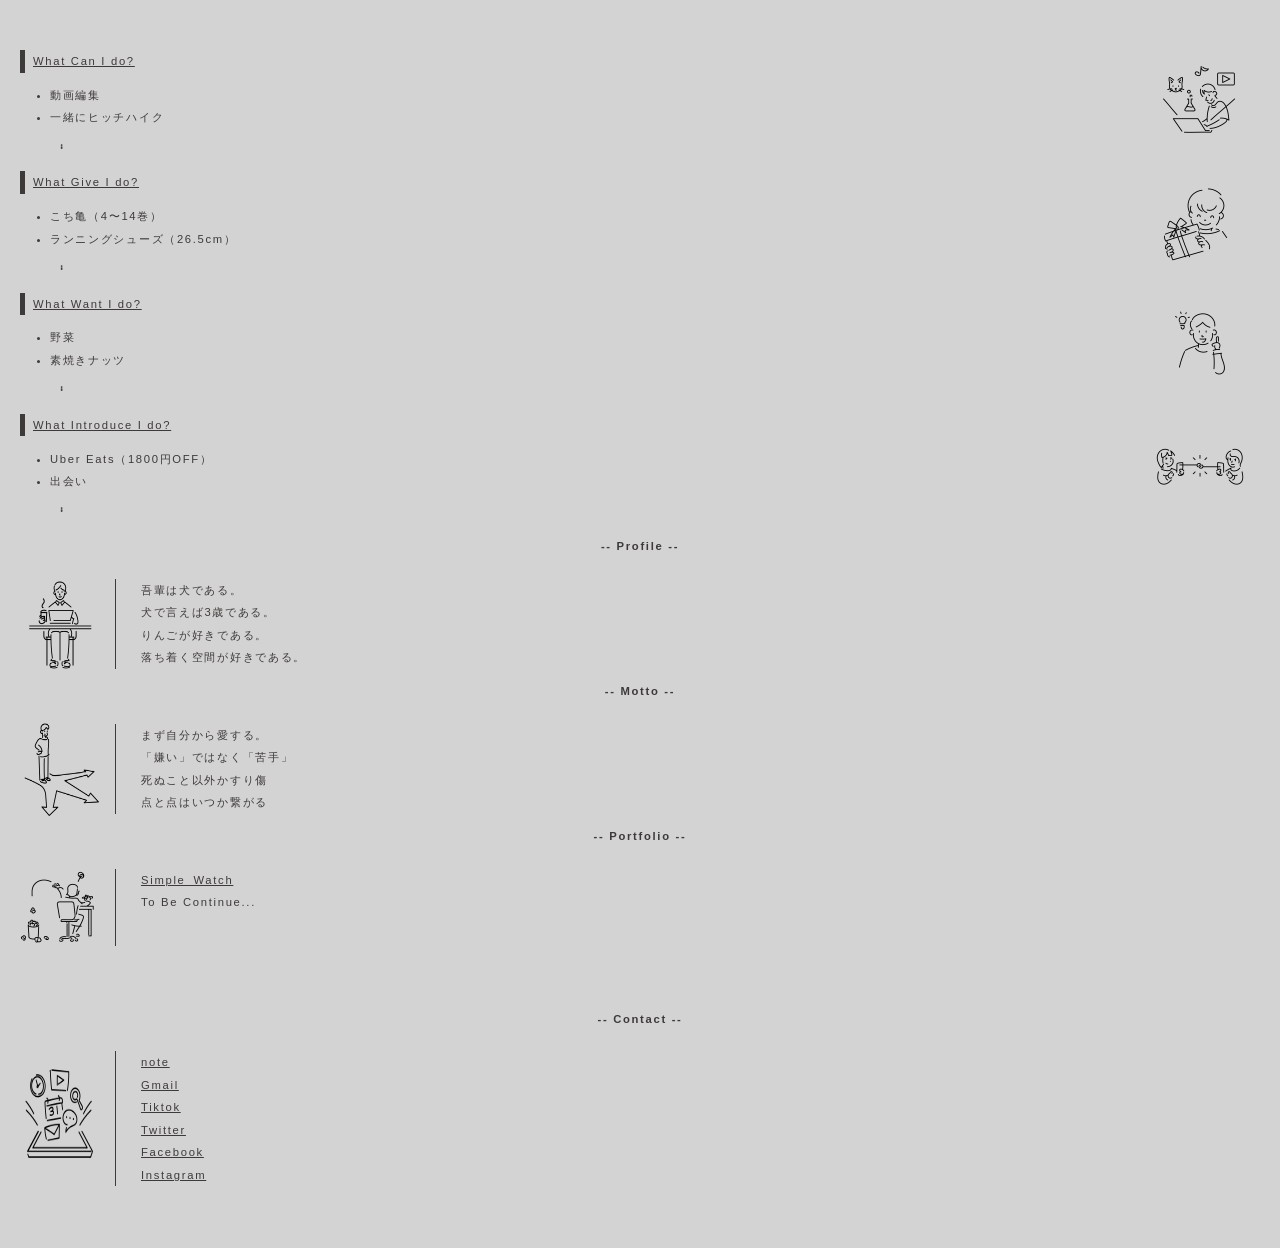
==== index.html @ 0bda2281 "Update index.html" ====
<!DOCTYPE html>
<html lang="ja">
<head>
  <meta charset="UTF-8">
  <meta http-equiv="X-UA-Compatible" content="IE=edge">
  <meta name="viewport" content="width=device-width, initial-scale=1.0">
  <link rel="stylesheet" href="css/style.css?2434542">
  <title>Keitaro</title>
</head>
<body>
  <header>
    <nav>
    <div class="theme">
      <a href="https://keitaro-code.github.io/cando/">
        What Can I do?
        <img src="img/SNS.png" alt="PC_task" class="right">
      </a>
    </div>
    <ul>
      <li>動画編集</li>
      <li>一緒にヒッチハイク</li>
      <span>・・・</span>
    </ul>

    <div class="theme">
      <a href="https://keitaro-code.github.io/give/">
      What Give I do?
      <img src="img/GIVE.png" alt="PC_task" width="25%" height="auto" class="right">
    </a>
    </div>
    <ul>
      <li>こち亀（4〜14巻）</li>
      <li>ランニングシューズ（26.5cm）</li>
      <span>・・・</span>
    </ul>

    <div class="theme">
      <a href="https://keitaro-code.github.io/want/">
        What Want I do?
        <img src="img/idea.png" alt="PC_task" width="25%" height="auto" class="right">
      </a>
    </div>
    <ul>
      <li>野菜</li>
      <li>素焼きナッツ</li>
      <span>・・・</span>
    </ul>
    
    
    <div class="profile_img_right">
      <div class="theme">
        <a href="https://keitaro-code.github.io/introduce/">
          What Introduce I do?
          <img src="img/introduce.png" alt="PC_task" width="25%" height="auto" class="right">
        </a>
      </div>
      <ul>
        <li>Uber Eats（1800円OFF）</li>
        <li>出会い</li>
        <span>・・・</span>
    </ul>
  </div>
</nav>
</header>

    <main>
      <div class="title_center">-- Profile --</div>
      <div class="profile_content">
        <img src="img/PC _task.png" alt="PC_task" width="25%" height="auto" class="img-left">
        <ul>
          <li>吾輩は犬である。</li>
          <li>犬で言えば3歳である。</li>
          <li>りんごが好きである。</li>
          <li>落ち着く空間が好きである。</li>
        </ul>        
      </div>
      

      <div class="title_center">-- Motto --</div>
      <div class="profile_content">
        <img src="img/Think.png" alt="PC_task" width="25%" height="auto" class="img-left">
        <ul>
          <li>まず自分から愛する。</li>
          <li>「嫌い」ではなく「苦手」</li>
          <li>死ぬこと以外かすり傷</li>
        <li>点と点はいつか繋がる</li>
        <li></li>
      </ul>
    </div>
    
    <div class="title_center">-- Portfolio --</div>
    <div class="profile_content">
      <img src="img/Portfolio.png" alt="Portfolio" width="25%" height="auto" class="img-left">
      <ul>
        <li><a href="https://keitaro-code.github.io/mysite/">Simple_Watch</a></li>
        <li>To Be Continue...</li>
        <li></li>
      <li></li>
      <li></li>
    </ul>
  </div>
  </main>
    
    <footer>
    <div class="title_center">-- Contact --</div>
    <div class="profile_content">
      <img src="img/App.png" alt="PC_task" width="25%" height="auto" class="img-left">
      <ul>
        <a href="https://note.com/keitaro_output"><li>note</a></li>
        <a href="https://mail.google.com/mail/?view=cm&tf=1&fs=1&to=helpyou.iwill1@gmail.com&su=%5BG%5D&body="><li>Gmail</a></li>
      <a href="https://www.tiktok.com/@blackmagic8881"><li>Tiktok</a></li>
      <a href="https://twitter.com/masuda_keitaro"><li>Twitter</a></li>
      <a href="https://www.facebook.com/"><li>Facebook</a></li>
      <a href="https://www.instagram.com/blackmagic88811/?hl=ja"><li>Instagram</a></li>

    </ul>
  </div>
  </footer>
    

  
</body>
</html>
---- css/style.css ----
*{
	float: none;
	position: static;

    color: #3e3a39;
    background: #d4d3d3;
    font-family: "TazuganeGothicStdN-Book", 'Hiragino Sans', 'ヒラギノ角ゴ ProN', 'Hiragino Kaku Gothic ProN', 'メイリオ', Meiryo, sans-serif;
    line-height: 2;
    letter-spacing: .15em;
    font-weight: 400;
    font-size: 11.25px;
    vertical-align: baseline; 
  }

  body {
    margin: 50px 10px;    
  }


  img {
    width: 100px;
    height: auto;    
  }
  
  .theme{
    margin-left: 10px;
    border-left: 5px solid #3e3a39;
    padding: 0 8px;
    margin-top: 20px;
    
}


  ul SPAN{
    writing-mode: vertical-rl;
    /* padding-left: 12px; */
    padding-top: 5px;
  }

  main{
    margin-top: 20px;
  }
  .title_center{
    text-align: center;
    font-weight: bold;
    margin-bottom: 10px;
  }

.right {
  float: right;
  margin-right:1%;
  
}

  .left{
    float: left;
  }
  
  .profile_content {
    display: flex;
    /* justify-content: center; */
  }
  
  .profile_content  li {
    list-style: none;
    position:relative;
    right: 15px;
    
  }
  .profile_content  ul {
    border-left: #3e3a39 solid 1px;
    margin-left: 5px;
  }
  
  footer{
    margin-top: 50px;
  }
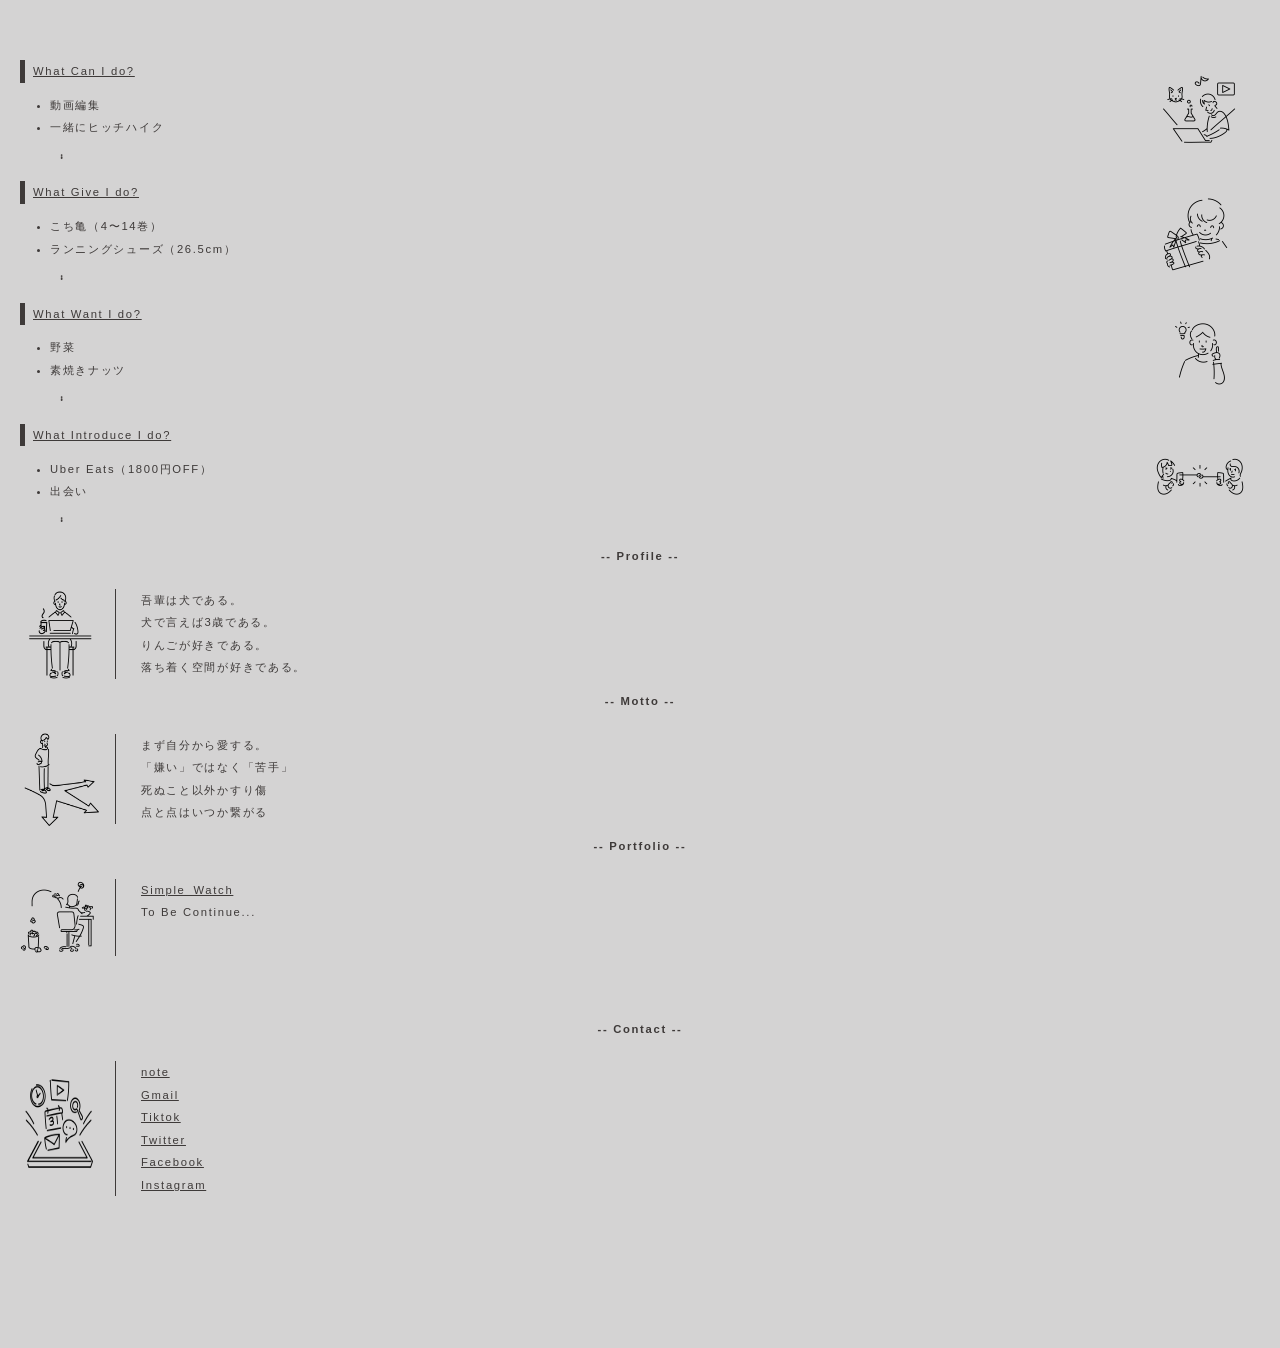
==== commit e32e1b29: "Add files via upload" ====
--- a/index.html
+++ b/index.html
@@ -4,10 +4,10 @@
   <meta charset="UTF-8">
   <meta http-equiv="X-UA-Compatible" content="IE=edge">
   <meta name="viewport" content="width=device-width, initial-scale=1.0">
-  <link rel="stylesheet" href="css/style.css?2434542">
+  <link rel="stylesheet" href="css/style.css?45343453">
   <title>Keitaro</title>
 </head>
-<body>
+<body id="body">  
   <header>
     <nav>
     <div class="theme">
@@ -25,7 +25,7 @@
     <div class="theme">
       <a href="https://keitaro-code.github.io/give/">
       What Give I do?
-      <img src="img/GIVE.png" alt="PC_task" width="25%" height="auto" class="right">
+      <img src="img/GIVE.png" alt="PC_task"  class="right">
     </a>
     </div>
     <ul>
@@ -37,7 +37,7 @@
     <div class="theme">
       <a href="https://keitaro-code.github.io/want/">
         What Want I do?
-        <img src="img/idea.png" alt="PC_task" width="25%" height="auto" class="right">
+        <img src="img/idea.png" alt="PC_task"  class="right">
       </a>
     </div>
     <ul>
@@ -51,7 +51,7 @@
       <div class="theme">
         <a href="https://keitaro-code.github.io/introduce/">
           What Introduce I do?
-          <img src="img/introduce.png" alt="PC_task" width="25%" height="auto" class="right">
+          <img src="img/introduce.png" alt="PC_task"  class="right">
         </a>
       </div>
       <ul>
@@ -66,7 +66,7 @@
     <main>
       <div class="title_center">-- Profile --</div>
       <div class="profile_content">
-        <img src="img/PC _task.png" alt="PC_task" width="25%" height="auto" class="img-left">
+        <img src="img/PC _task.png" alt="PC_task"  class="img-left">
         <ul>
           <li>吾輩は犬である。</li>
           <li>犬で言えば3歳である。</li>
@@ -78,7 +78,7 @@
 
       <div class="title_center">-- Motto --</div>
       <div class="profile_content">
-        <img src="img/Think.png" alt="PC_task" width="25%" height="auto" class="img-left">
+        <img src="img/Think.png" alt="PC_task"  class="img-left">
         <ul>
           <li>まず自分から愛する。</li>
           <li>「嫌い」ではなく「苦手」</li>
@@ -90,7 +90,7 @@
     
     <div class="title_center">-- Portfolio --</div>
     <div class="profile_content">
-      <img src="img/Portfolio.png" alt="Portfolio" width="25%" height="auto" class="img-left">
+      <img src="img/Portfolio.png" alt="Portfolio"  class="img-left">
       <ul>
         <li><a href="https://keitaro-code.github.io/mysite/">Simple_Watch</a></li>
         <li>To Be Continue...</li>
@@ -118,6 +118,6 @@
   </footer>
     
 
-  
+  <script src="js/main.js"></script>
 </body>
-</html>
+</html>
--- a/css/style.css
+++ b/css/style.css
@@ -15,8 +15,12 @@
   }
 
   body {
-    margin: 50px 10px;    
+    margin: 100px 10px;    
+    opacity: 0;
+    /* transform: translateY(16px); */
+    transition: all 1.5s;
   }
+
 
 
   img {
@@ -78,4 +82,8 @@
     margin-top: 50px;
   }
 
-  +  /* js */
+  .show {
+    opacity: 1;    
+    transform: translateY(-40px);
+  }
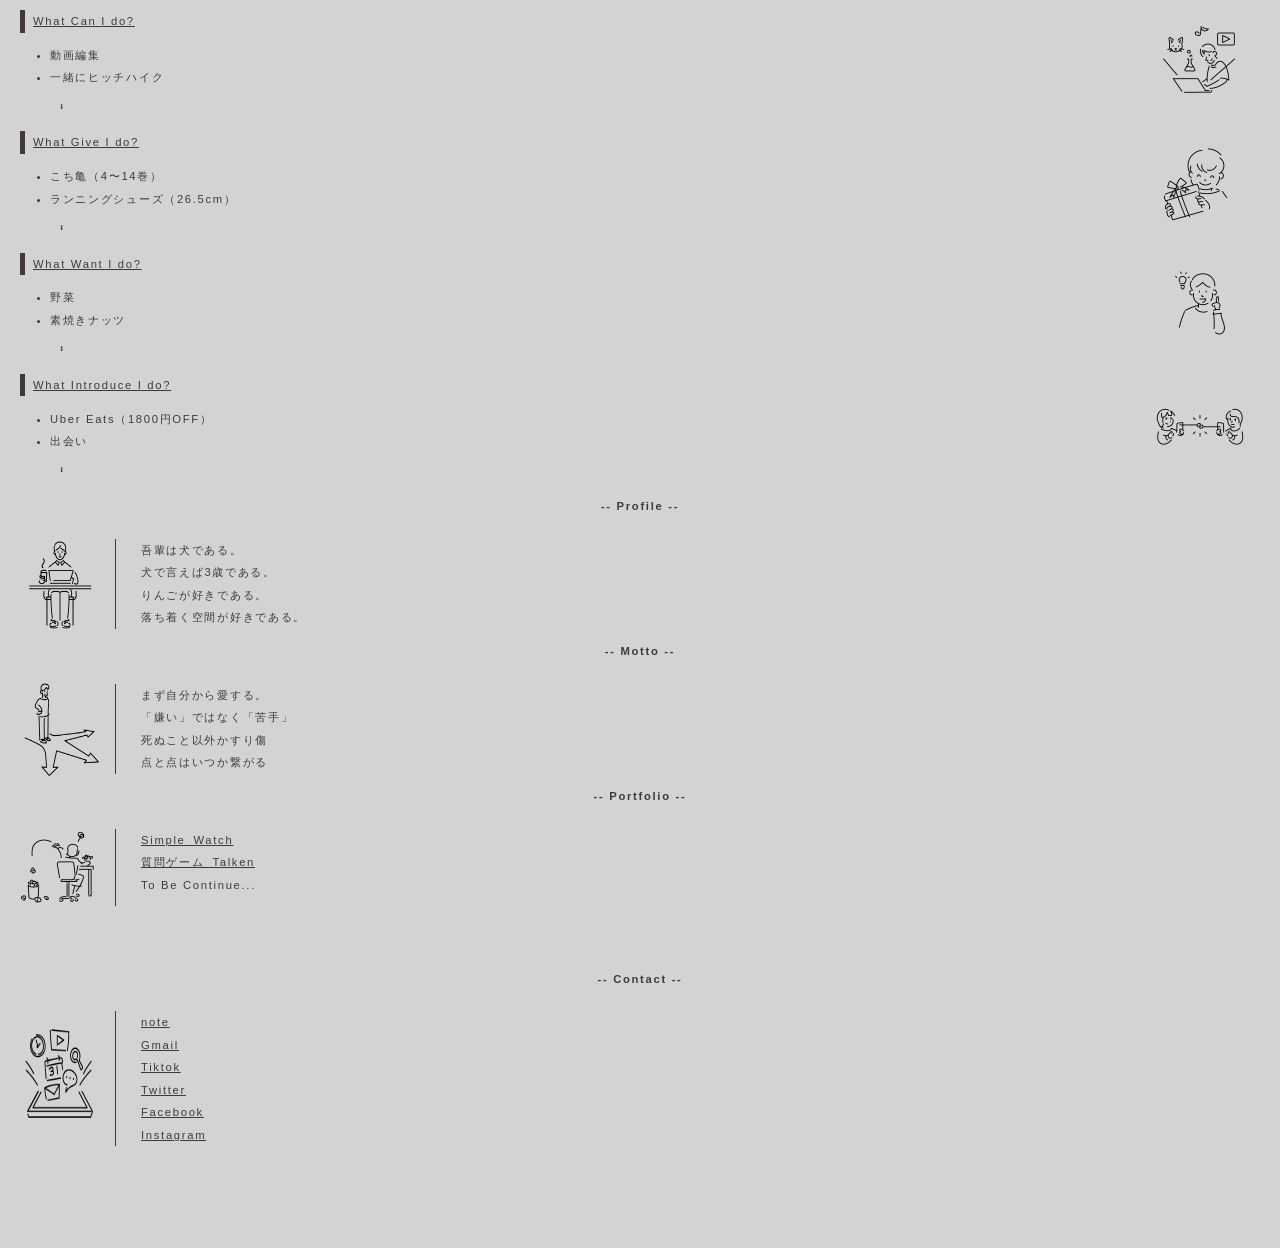
==== commit de190783: "OK" ====
--- a/index.html
+++ b/index.html
@@ -93,6 +93,7 @@
       <img src="img/Portfolio.png" alt="Portfolio"  class="img-left">
       <ul>
         <li><a href="https://keitaro-code.github.io/mysite/">Simple_Watch</a></li>
+        <li><a href="https://keitaro-code.github.io/talken/">質問ゲーム_Talken</a></li>
         <li>To Be Continue...</li>
         <li></li>
       <li></li>
--- a/css/style.css
+++ b/css/style.css
@@ -15,7 +15,7 @@
   }
 
   body {
-    margin: 100px 10px;    
+    margin: 50px 10px;    
     opacity: 0;
     /* transform: translateY(16px); */
     transition: all 1.5s;
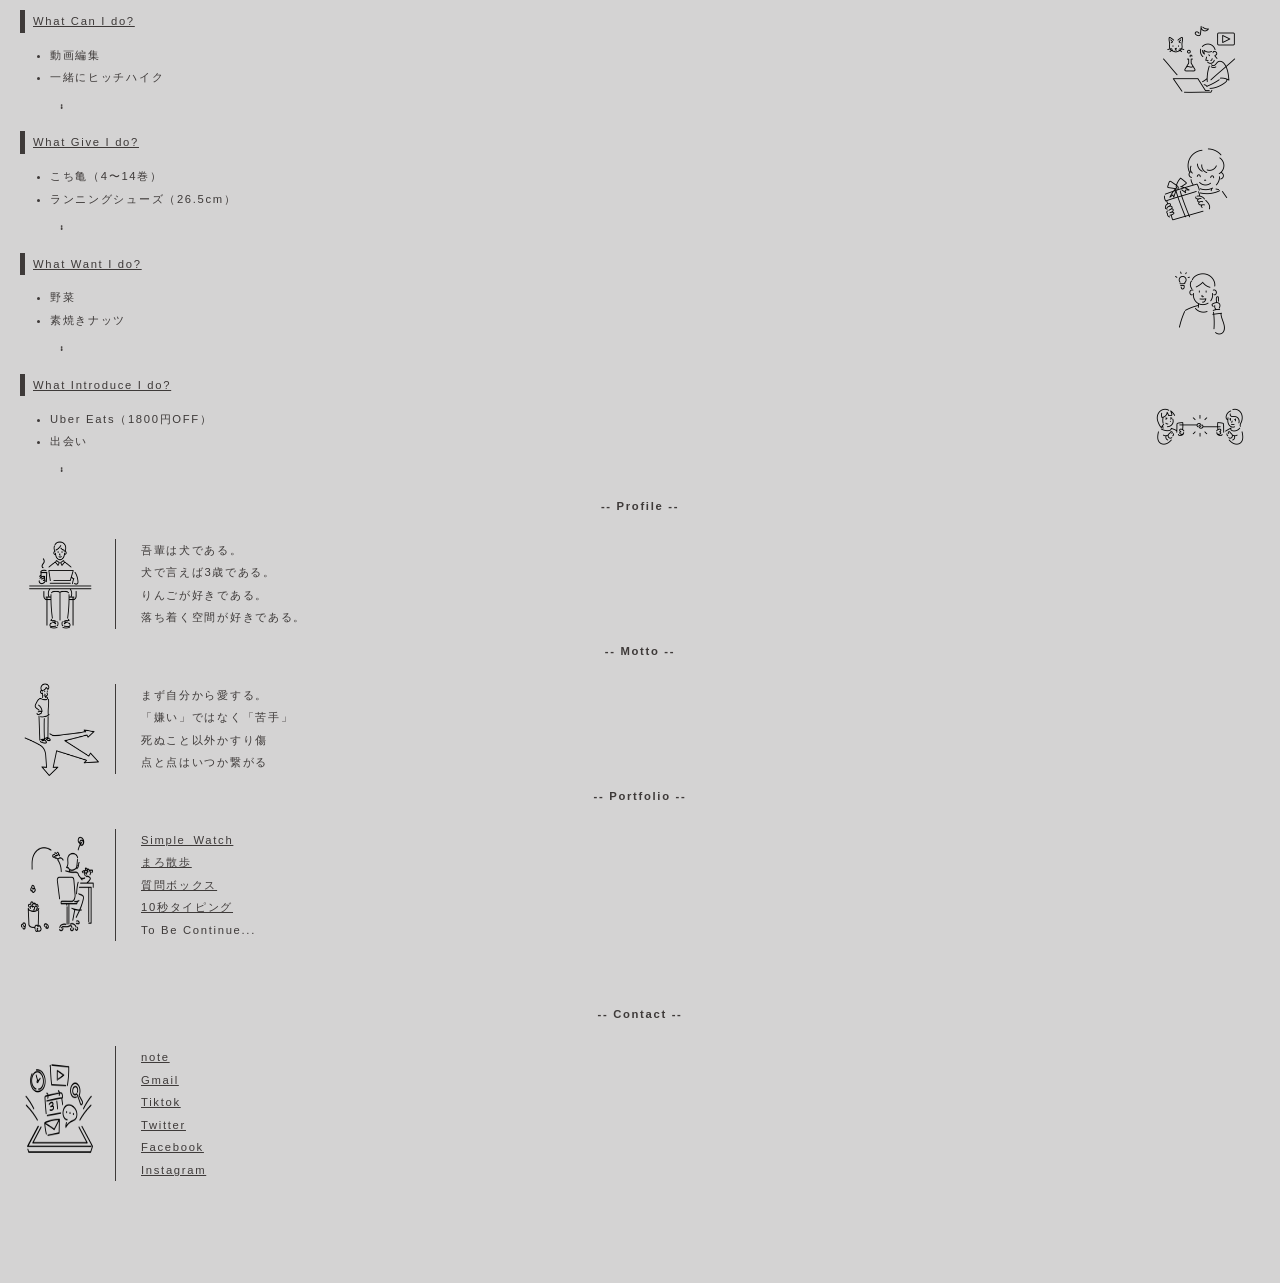
==== commit a42b26f0: "Add files via upload" ====
--- a/index.html
+++ b/index.html
@@ -93,7 +93,9 @@
       <img src="img/Portfolio.png" alt="Portfolio"  class="img-left">
       <ul>
         <li><a href="https://keitaro-code.github.io/mysite/">Simple_Watch</a></li>
-        <li><a href="https://keitaro-code.github.io/talken/">質問ゲーム_Talken</a></li>
+        <li><a href="https://keitaro-code.github.io/Omikuji/">まろ散歩</a></li>
+        <li><a href="https://keitaro-code.github.io/talken/">質問ボックス</a></li>
+        <li><a href="https://keitaro-code.github.io/Typing_Game/">10秒タイピング</a></li>
         <li>To Be Continue...</li>
         <li></li>
       <li></li>
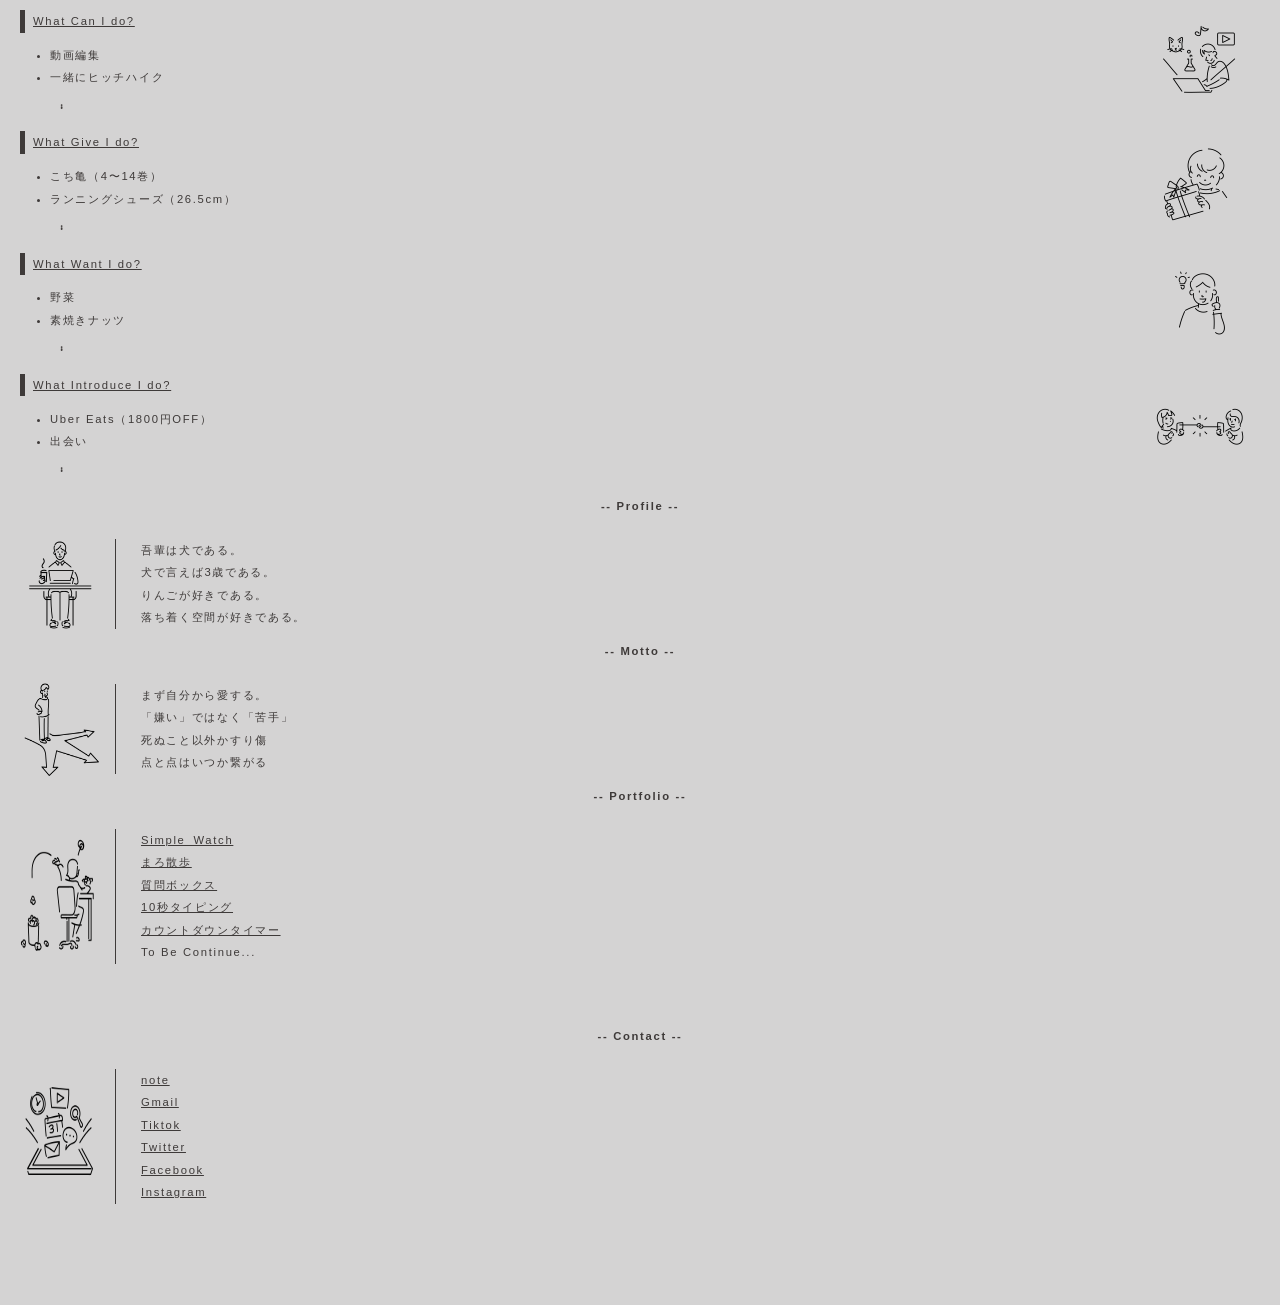
==== commit a8cd8de5: "Add files via upload" ====
--- a/index.html
+++ b/index.html
@@ -96,6 +96,7 @@
         <li><a href="https://keitaro-code.github.io/Omikuji/">まろ散歩</a></li>
         <li><a href="https://keitaro-code.github.io/talken/">質問ボックス</a></li>
         <li><a href="https://keitaro-code.github.io/Typing_Game/">10秒タイピング</a></li>
+        <li><a href="https://keitaro-code.github.io/My_countdown_Timer /">カウントダウンタイマー</a></li>
         <li>To Be Continue...</li>
         <li></li>
       <li></li>
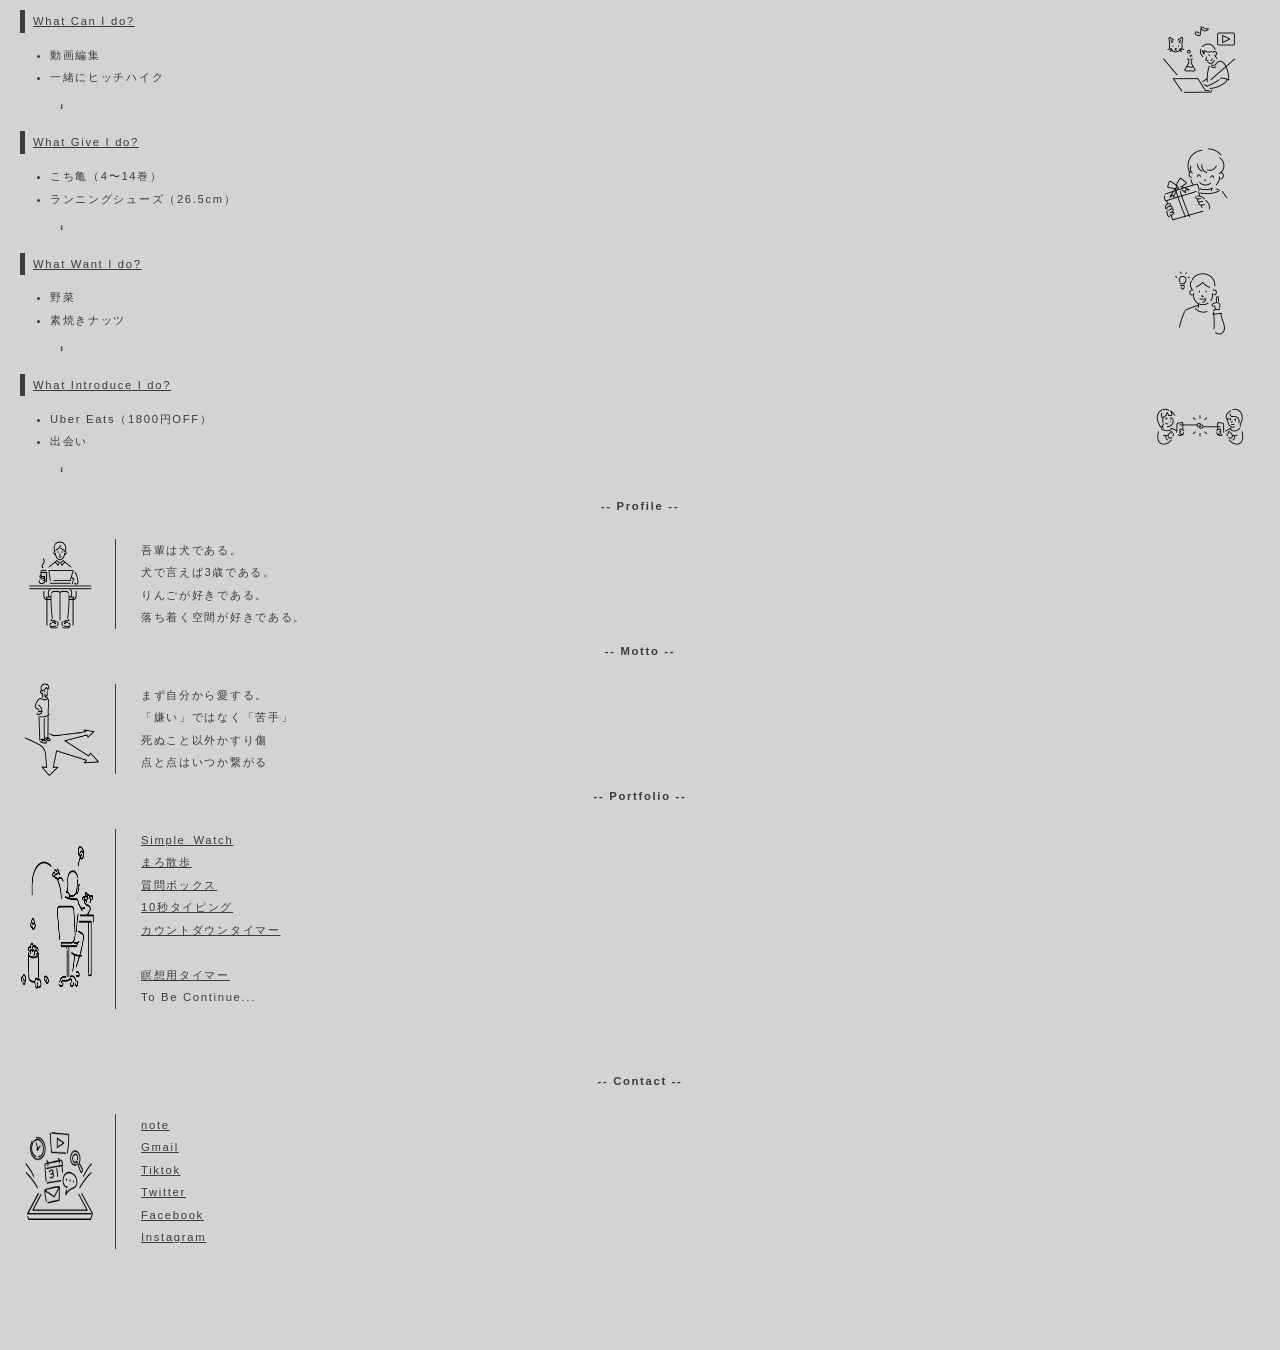
==== commit 309208dc: "Update index.html" ====
--- a/index.html
+++ b/index.html
@@ -6,6 +6,7 @@
   <meta name="viewport" content="width=device-width, initial-scale=1.0">
   <link rel="stylesheet" href="css/style.css?45343453">
   <title>Keitaro</title>
+  <link rel="icon" href="/favicon.png">
 </head>
 <body id="body">  
   <header>
@@ -97,6 +98,7 @@
         <li><a href="https://keitaro-code.github.io/talken/">質問ボックス</a></li>
         <li><a href="https://keitaro-code.github.io/Typing_Game/">10秒タイピング</a></li>
         <li><a href="https://keitaro-code.github.io/My_countdown_Timer /">カウントダウンタイマー</a></li>
+　　     <li><a href="https://keitaro-code.github.io/Mediation/ /">瞑想用タイマー</a></li>
         <li>To Be Continue...</li>
         <li></li>
       <li></li>
@@ -124,4 +126,4 @@
 
   <script src="js/main.js"></script>
 </body>
-</html>+</html>
